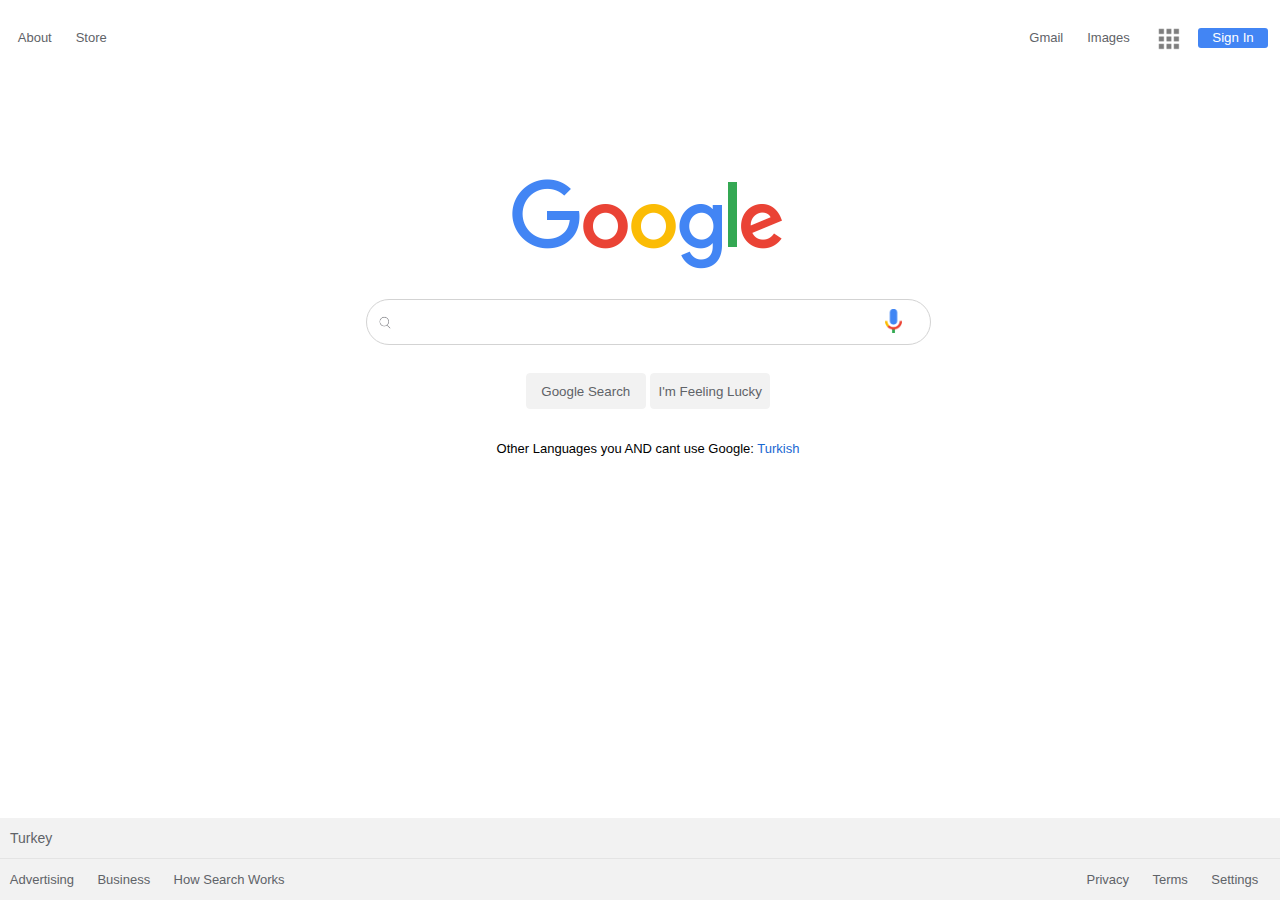
==== html-css/projects/002-Google Landing Page/index.html @ a481780f "commit" ====
<!DOCTYPE html>
<html lang="en">
<head>
    <meta charset="UTF-8">
    <meta name="viewport" content="width=device-width, initial-scale=1.0">
    <title>Google Landing Page</title>
    <link rel="stylesheet" href="index.css">
    <link rel="shortcut icon" href="./images/gfavicon.png" type="image/png">
</head>
<body>
    <header class="clearfix">
        <ul class="header-left">
            <li><a href="#">About</a></li>
            <li><a href="#">Store</a></li>
        </ul>
        <ul class="header-right">
            <li> <a href="#">Gmail</a> </li>
            <li> <a href="#">Images</a> </li>
            <li> <a href="#"> <img src="./images/appicon.png" alt="Application-Image" id="appicon"> </a> </li>
            <li> <button id="sign-in-btn">Sign In</button> </li>
        </ul>
    </header>
    <main>
        <img id="google-logo" src="./images/googlelogo.png" alt="google-logo">
        <div class="searchbar">
            <img id="mag" src="./images/magnifying_glass.jpg" alt="magnify-glass">
            <input id="search" type="search" name="search">
            <img id="microphone" src="./images/google_microphone.png" alt="microphone">
        </div>
        <div class="btn-container">
            <button id="btn1" type="button" name="button">Google Search</button>
            <button id="btn2" type="button" name="button">I'm Feeling Lucky</button>
        </div>
        <div class="lang">
            <p id="language">Other Languages you AND cant use Google: <a href="#">Turkish</a> </p>
        </div>
    </main>
    <footer>
        <div class="country">Turkey</div>
        <ul class="footer-left">
            <li><a href="#">Advertising</a></li>
            <li><a href="#">Business</a></li>
            <li><a href="#">How Search Works</a></li>
        </ul>
        <ul class="footer-right">
            <li><a href="#">Privacy</a></li>
            <li><a href="#">Terms</a></li>
            <li><a href="#">Settings</a></li>
        </ul>
    </footer>
</body>
</html>
---- html-css/projects/002-Google Landing Page/index.css ----
html {
    box-sizing: border-box;
  }
  body {
    font-family: Arial, sans-serif;
    width: 100%;
    overflow: hidden;
  }
  .header-left {
    float: left;
    padding: 0px;
    margin-top: 20px;
  }
  .header-right {
    float: right;
    margin-right: 20px;
  }
  .clearfix::after {
    content: " ";
    display: block;
    clear: both;
  }
  ul {
    list-style-type: none;
  }
  ul li {
    display: inline-block;
  }
  ul a {
    color: #5f6368;
    text-decoration: none;
    margin-left: 0.75em;
    margin-right: 0.75em;
    font-size: 13px;
  }
  a:hover {
    text-decoration: underline;
  }
  #appicon {
    vertical-align: middle;
    opacity: 0.5;
  }
  #appicon:hover {
    opacity: 1;
  }
  #sign-in-btn {
    color: white;
    background-color: #4285f4;
    border: none;
    height: 20px;
    width: 70px;
    border-radius: 3px;
  }
  #sign-in-btn:hover {
    cursor: pointer;
  }
  #sign-in-btn:active {
    box-shadow: inset 0 2px 0 rgba(0, 0, 0, 0.15);
  }
  #google-logo {
    width: 272px;
    height: 92px;
    display: block;
    margin: 109px auto 0;
  }
  .searchbar {
    width: 563px;
    height: 44px;
    border: 1px solid lightgray;
    border-radius: 25px;
    margin: 28px auto;
  }
  .searchbar:hover {
    box-shadow: 0 0 10px lightgray;
  }
  #mag {
    height: 20px;
    width: 20px;
    border-radius: 5px;
    position: relative;
    top: 9px;
    left: 8px;
  }
  #search {
    height: 33px;
    width: 460px;
    margin-left: 10px;
    border: none;
    outline: none;
    position: relative;
    top: 4px;
    font-size: 16px;
  }
  #microphone {
    height: 24px;
    position: relative;
    top: 9px;
    right: -20px;
    cursor: pointer;
  }
  #keyboard {
    vertical-align: middle;
    cursor: pointer;
  }
  .btn-container {
    text-align: center;
  }
  #btn1,
  #btn2 {
    height: 36px;
    min-width: 120px;
    background-color: #f2f2f2;
    border: 1px solid #f2f2f2;
    border-radius: 4px;
    color: #5f6368;
    outline: none;
  }
  #btn1:hover,
  #btn2:hover {
    box-shadow: 0 1px 1px rgba(0, 0, 0, 0.1);
    background-color: #f8f8f8;
    border: 1px solid #c6c6c6;
    color: #222222;
    cursor: pointer;
  }
  #btn1:active,
  #btn2:active {
    border: 1px solid #4285f4;
    outline: none;
  }
  #language {
    text-align: center;
    margin-top: 32px;
    font-size: small;
  }
  #language a {
    color: #1967d2;
    text-decoration: none;
  }
  footer {
    position: fixed;
    bottom: 0;
    left: 0;
    width: 100%;
    background-color: #f2f2f2;
    font-size: 14px;
    line-height: 40px;
  }
  .country {
    border-bottom: 1px solid #e4e4e4;
    padding-left: 10px;
    color: #5f6368;
  }
  .footer-left {
    float: left;
    padding: 0;
    margin: 0;
  }
  .footer-right {
    float: right;
    margin: 0 12px 0 0;
  }
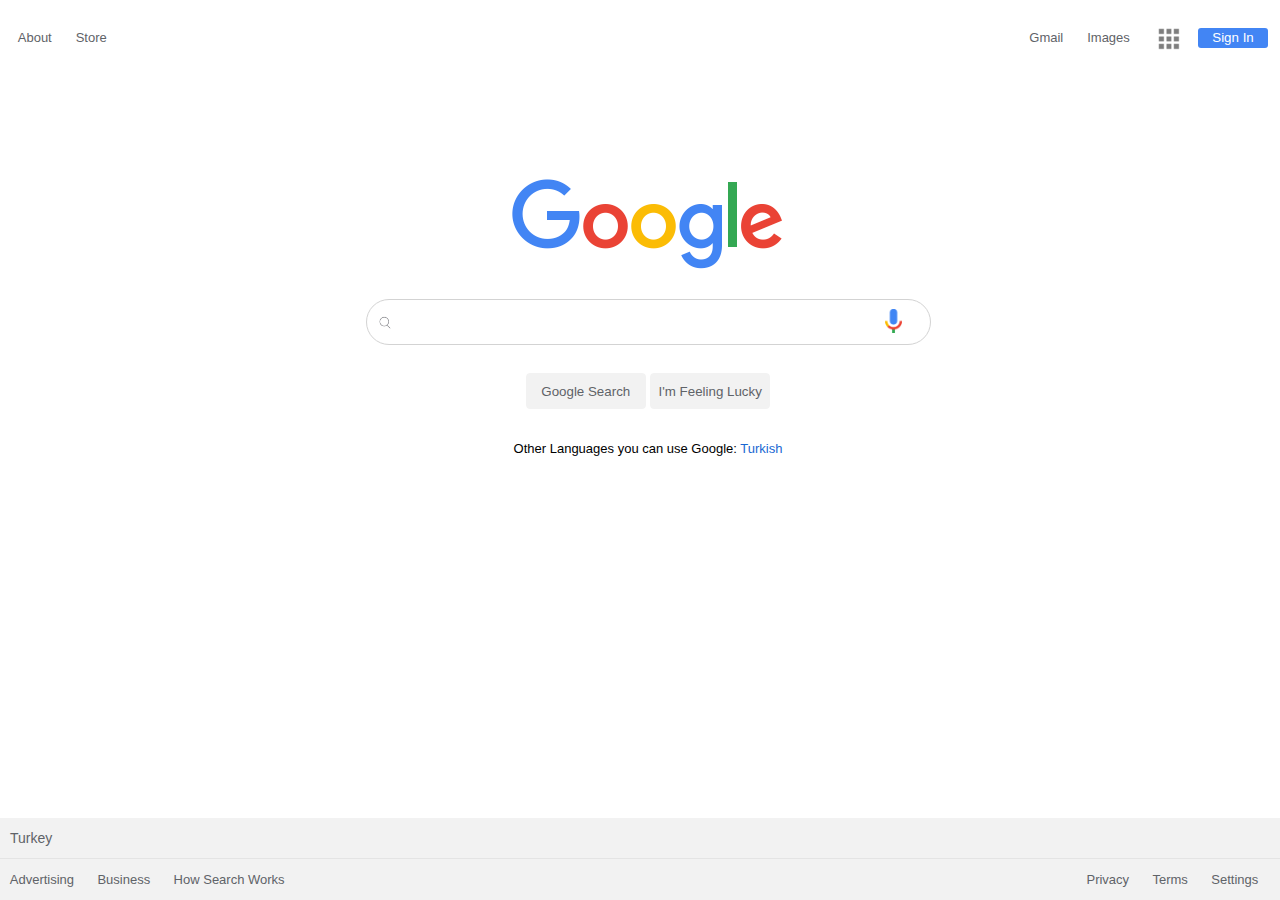
==== commit 35425034: "Google Landin Page2" ====
--- a/html-css/projects/002-Google Landing Page/index.html
+++ b/html-css/projects/002-Google Landing Page/index.html
@@ -32,7 +32,7 @@
             <button id="btn2" type="button" name="button">I'm Feeling Lucky</button>
         </div>
         <div class="lang">
-            <p id="language">Other Languages you AND cant use Google: <a href="#">Turkish</a> </p>
+            <p id="language">Other Languages you can use Google: <a href="#">Turkish</a> </p>
         </div>
     </main>
     <footer>
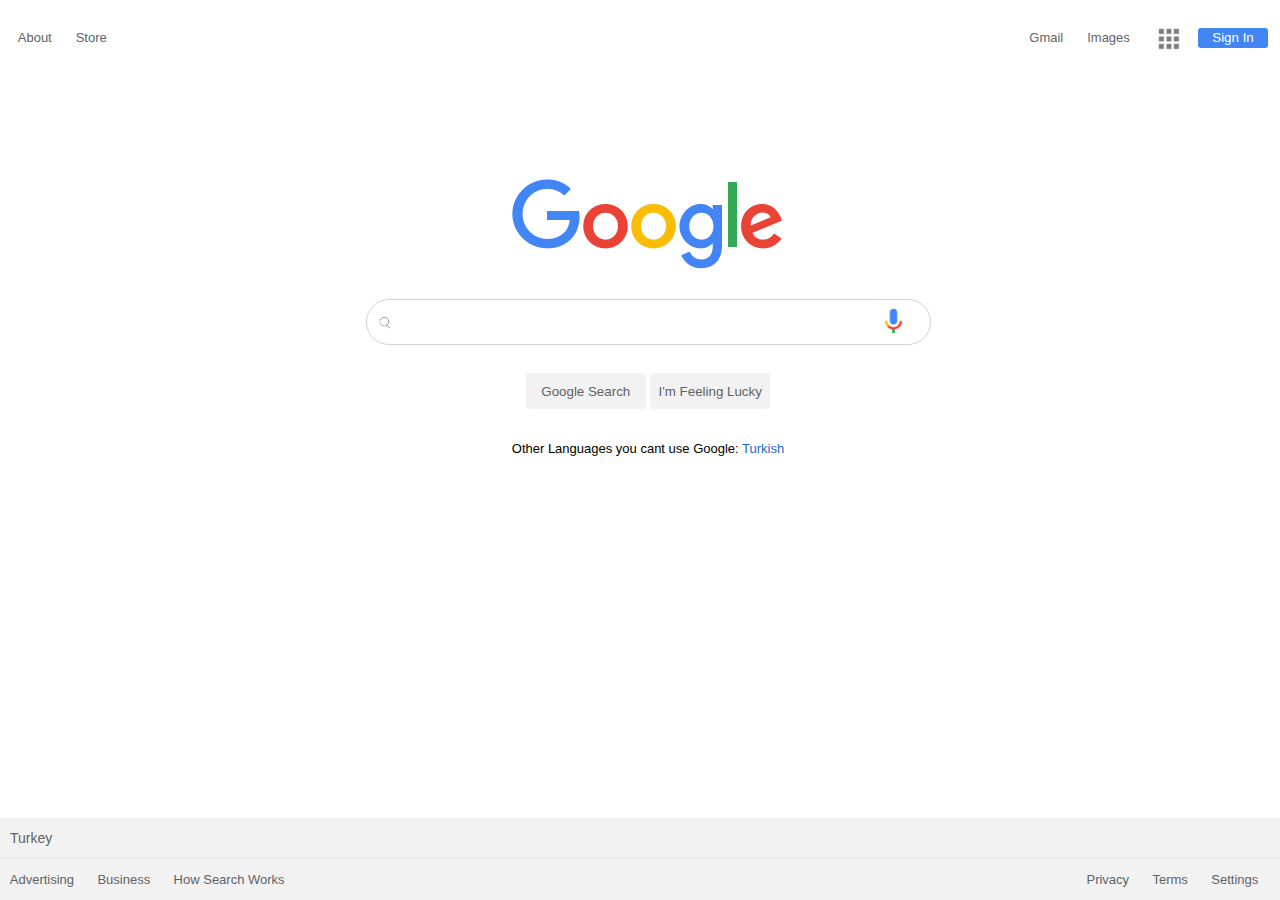
==== commit 12eab98a: "mini changes" ====
--- a/html-css/projects/002-Google Landing Page/index.html
+++ b/html-css/projects/002-Google Landing Page/index.html
@@ -32,7 +32,7 @@
             <button id="btn2" type="button" name="button">I'm Feeling Lucky</button>
         </div>
         <div class="lang">
-            <p id="language">Other Languages you can use Google: <a href="#">Turkish</a> </p>
+            <p id="language">Other Languages you cant use Google: <a href="#">Turkish</a> </p>
         </div>
     </main>
     <footer>
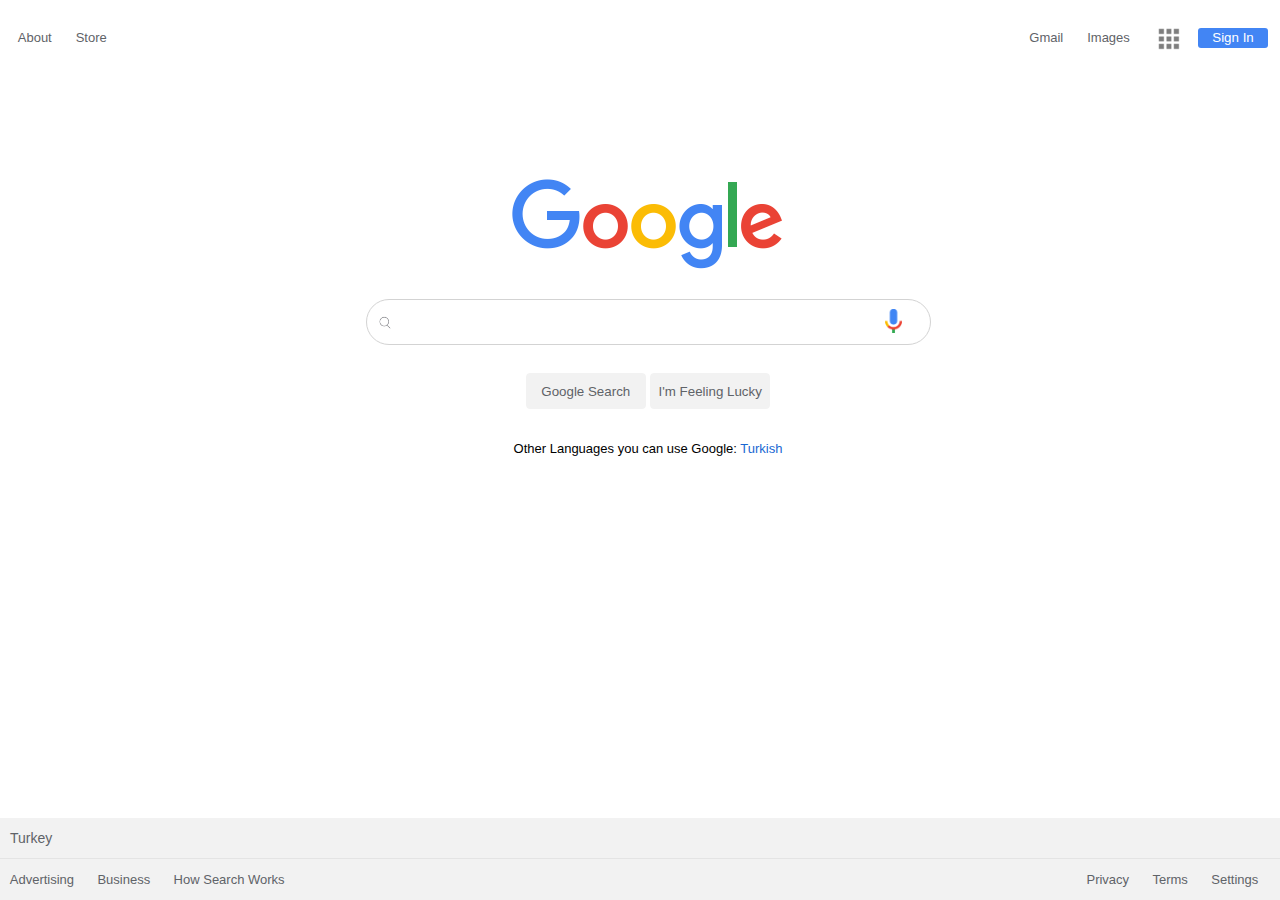
==== commit ab5effb5: "Google Landing Page" ====
--- a/html-css/projects/002-Google Landing Page/index.html
+++ b/html-css/projects/002-Google Landing Page/index.html
@@ -32,7 +32,7 @@
             <button id="btn2" type="button" name="button">I'm Feeling Lucky</button>
         </div>
         <div class="lang">
-            <p id="language">Other Languages you cant use Google: <a href="#">Turkish</a> </p>
+            <p id="language">Other Languages you can use Google: <a href="#">Turkish</a> </p>
         </div>
     </main>
     <footer>
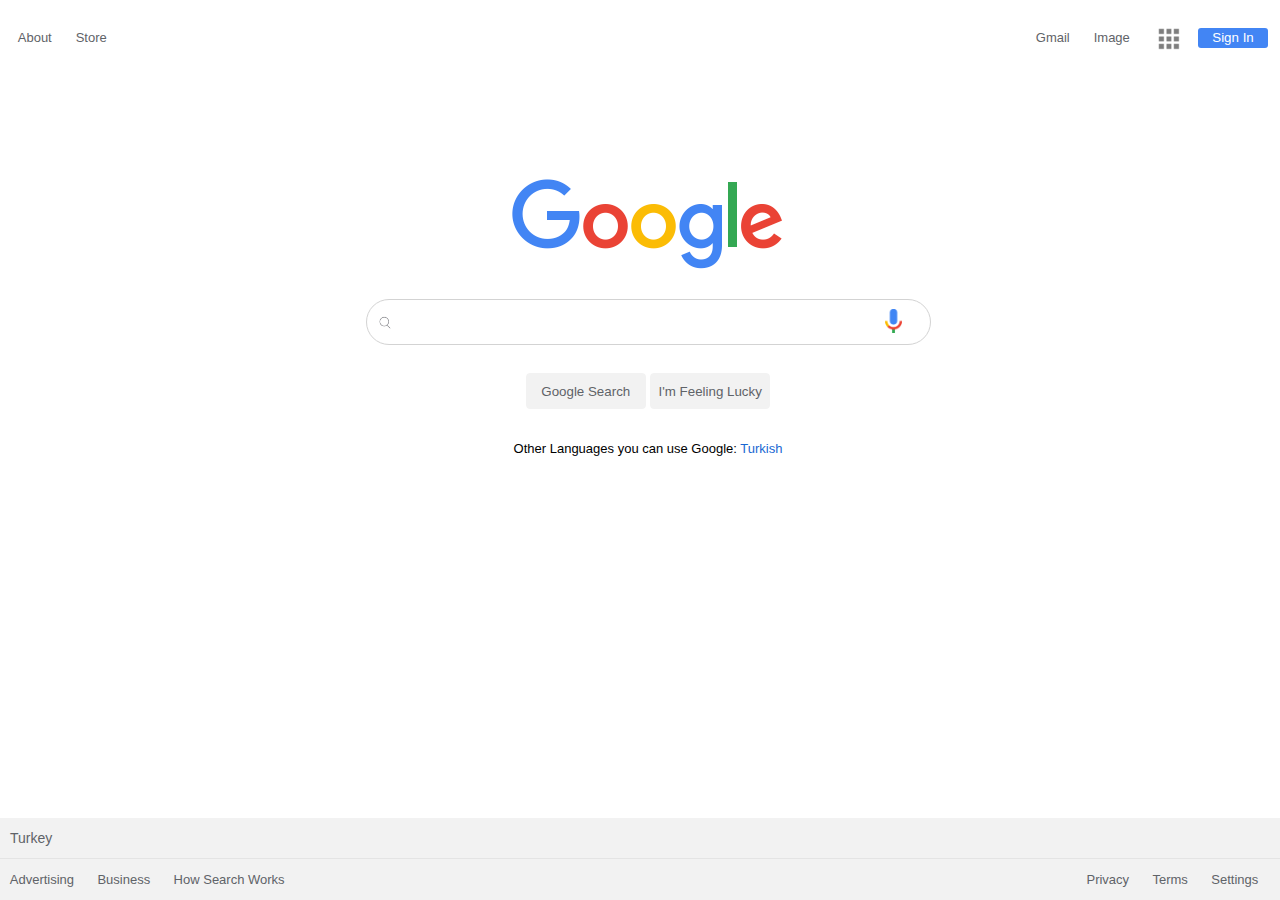
==== commit 061e030e: "change" ====
--- a/html-css/projects/002-Google Landing Page/index.html
+++ b/html-css/projects/002-Google Landing Page/index.html
@@ -15,7 +15,7 @@
         </ul>
         <ul class="header-right">
             <li> <a href="#">Gmail</a> </li>
-            <li> <a href="#">Images</a> </li>
+            <li> <a href="#">Image</a> </li>
             <li> <a href="#"> <img src="./images/appicon.png" alt="Application-Image" id="appicon"> </a> </li>
             <li> <button id="sign-in-btn">Sign In</button> </li>
         </ul>
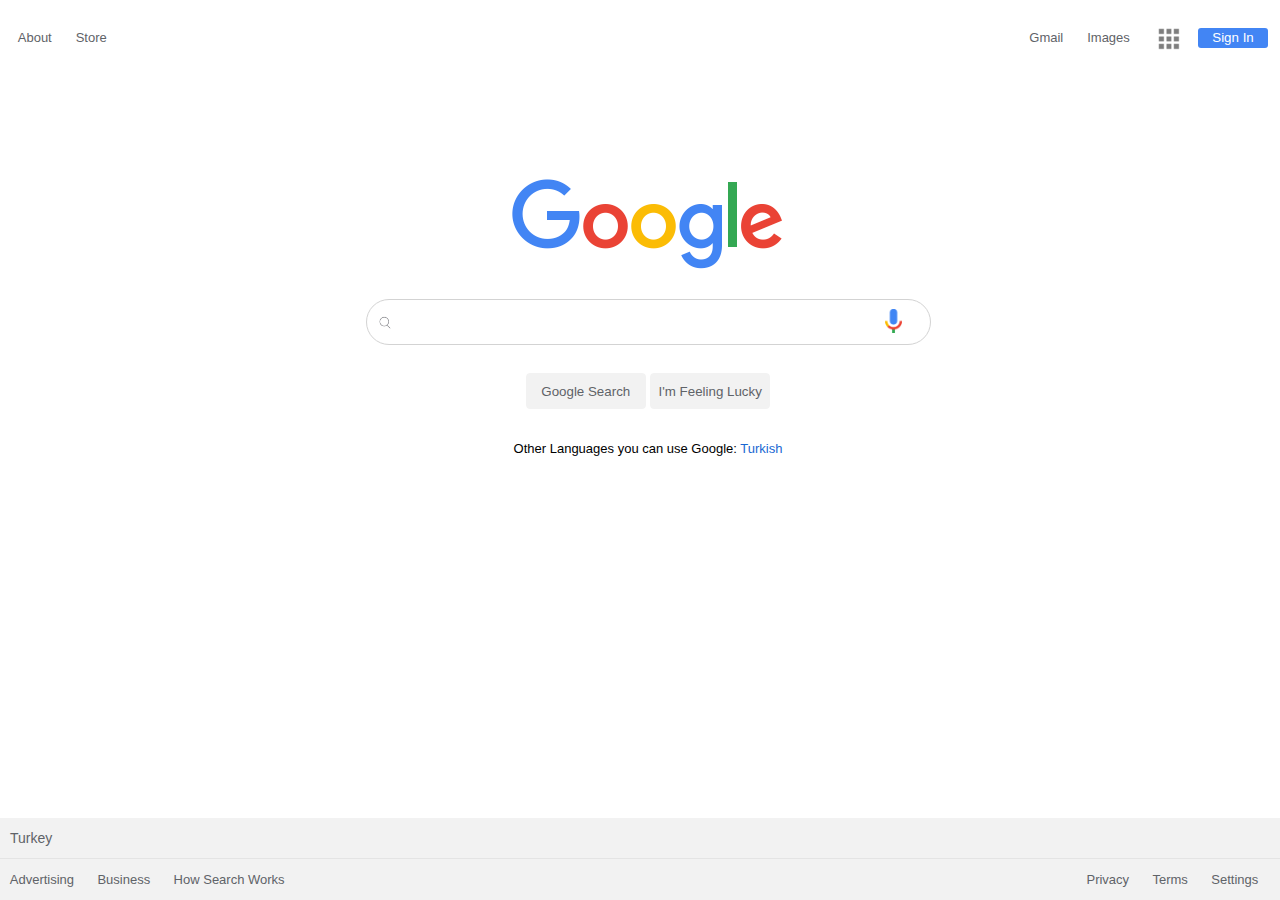
==== commit 60c7d853: "little" ====
--- a/html-css/projects/002-Google Landing Page/index.html
+++ b/html-css/projects/002-Google Landing Page/index.html
@@ -15,7 +15,7 @@
         </ul>
         <ul class="header-right">
             <li> <a href="#">Gmail</a> </li>
-            <li> <a href="#">Image</a> </li>
+            <li> <a href="#">Images</a> </li>
             <li> <a href="#"> <img src="./images/appicon.png" alt="Application-Image" id="appicon"> </a> </li>
             <li> <button id="sign-in-btn">Sign In</button> </li>
         </ul>
